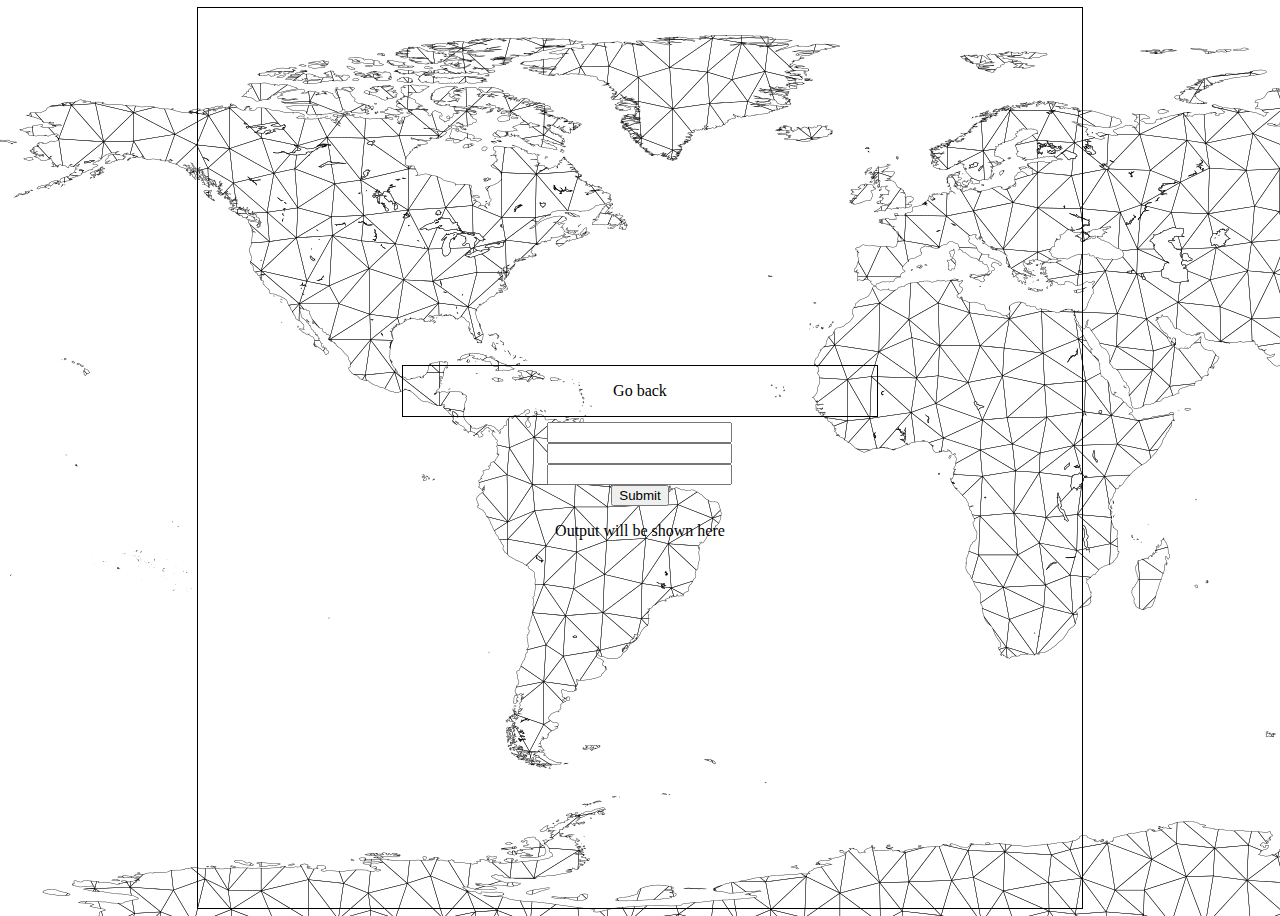
==== html/AofT.html @ 7c46dce8 "initial commit" ====
<!-- Angle of triangle -->
<!DOCTYPE html>
<html lang="en">
  <head>
    <meta charset="UTF-8" />
    <meta http-equiv="X-UA-Compatible" content="IE=edge" />
    <meta name="viewport" content="width=device-width, initial-scale=1.0" />
    <title>Angle of Triangle</title>
    <link rel="stylesheet" href="../style.css" />
  </head>
  <body>
    <div class="container">
      <a href="../index.html">Go back</a>
      <input type="number" class="inputs" />
      <input type="number" class="inputs" />
      <input type="number" class="inputs" />
      <button id="button">Submit</button>
      <p>Output will be shown here</p>
      <div class="output" id="output"></div>
    </div>
    <script src="../js/AofT.js"></script>
  </body>
</html>
---- style.css ----
body {
  background-image: url("./images/./b.png");
  height: 100vh;
  background-repeat: no-repeat;
  display: flex;
  justify-content: center;
  align-items: center;
}
.container {
  display: flex;
  flex-direction: column;
  justify-content: center;
  align-items: center;
  height: 100vh;
  width: 70%;
  text-align: center;
  border: 1px solid black;
}

a {
  text-decoration: none;
  list-style: none;
  color: black;
  border: 1px solid black;
  margin: 5px;
  padding: 1rem;
  width: 50%;
}
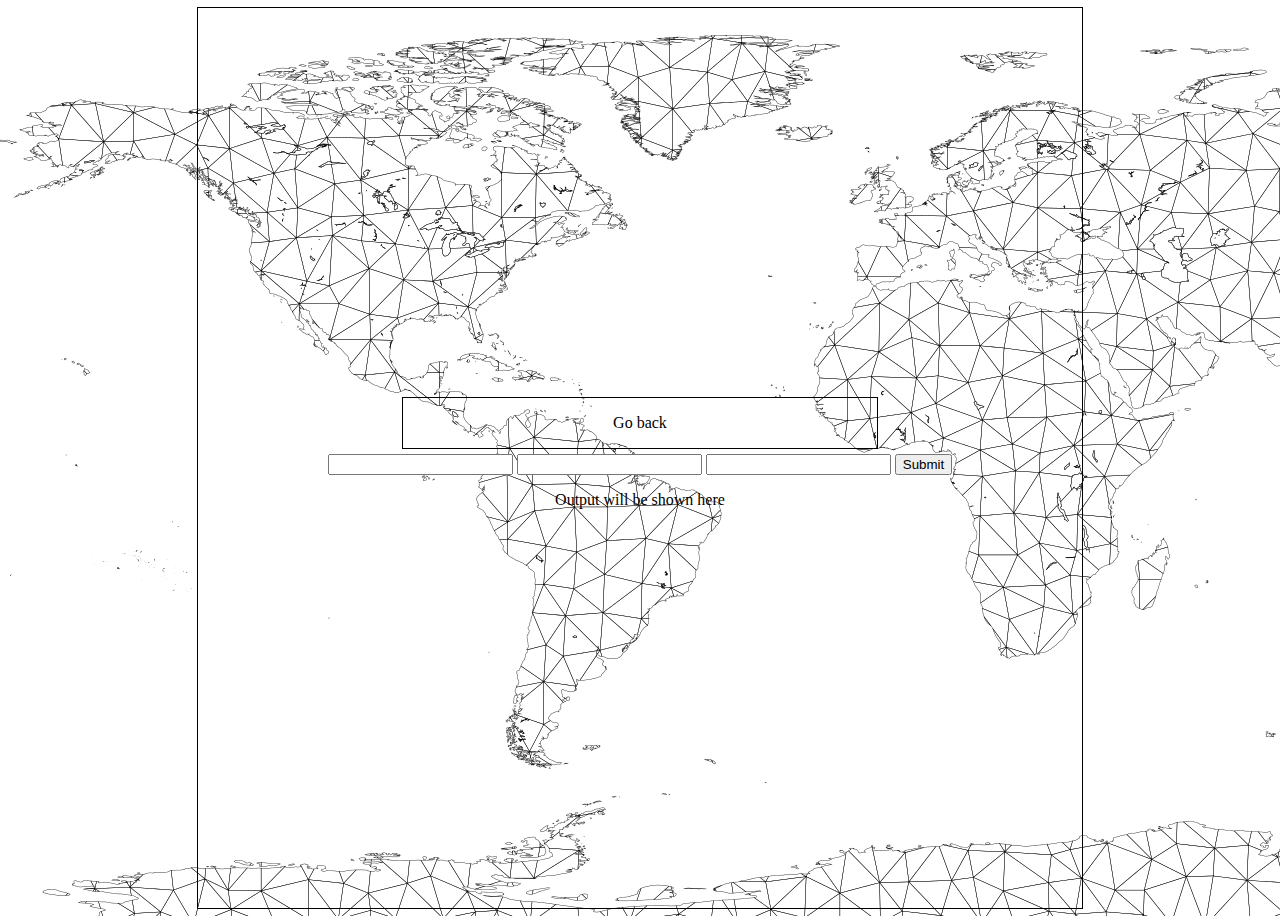
==== commit 4b4cbe1b: "js ongoing" ====
--- a/html/AofT.html
+++ b/html/AofT.html
@@ -11,10 +11,13 @@
   <body>
     <div class="container">
       <a href="../index.html">Go back</a>
-      <input type="number" class="inputs" />
-      <input type="number" class="inputs" />
-      <input type="number" class="inputs" />
-      <button id="button">Submit</button>
+      <div class="inputs">
+        <input type="number" class="inputs" id="input-one" required />
+        <input type="number" class="inputs" id="input-two" required />
+        <input type="number" class="inputs" id="input-three" required />
+        <button id="button">Submit</button>
+      </div>
+
       <p>Output will be shown here</p>
       <div class="output" id="output"></div>
     </div>
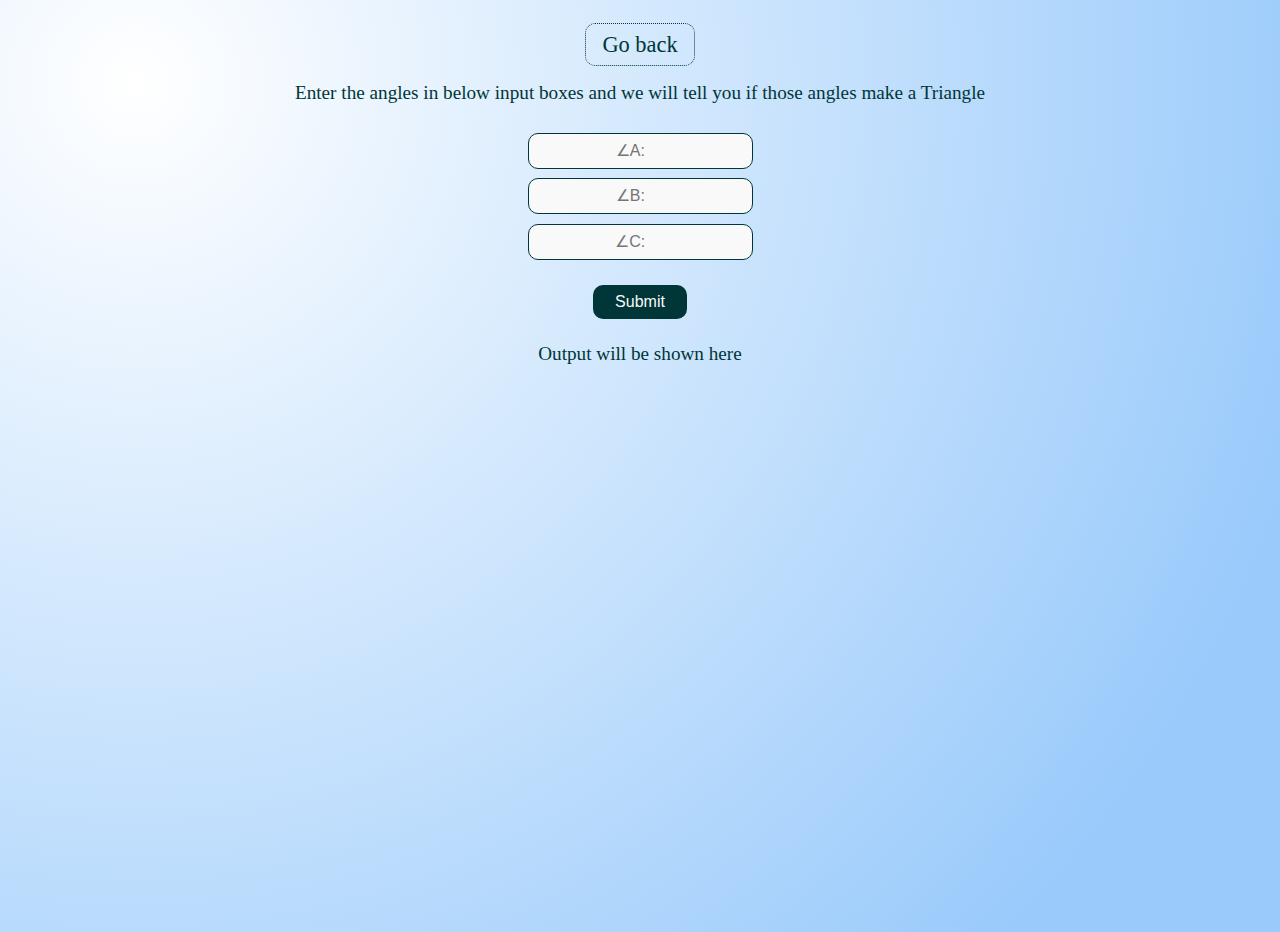
==== commit 94c50d26: "completed cacl area" ====
--- a/html/AofT.html
+++ b/html/AofT.html
@@ -9,12 +9,34 @@
     <link rel="stylesheet" href="../style.css" />
   </head>
   <body>
-    <div class="container">
-      <a href="../index.html">Go back</a>
+    <div class="angle-of-triangle">
+      <a href="../index.html" class="go-back-btn">Go back</a>
+      <p>
+        Enter the angles in below input boxes and we will tell you if those
+        angles make a Triangle
+      </p>
       <div class="inputs">
-        <input type="number" class="inputs" id="input-one" required />
-        <input type="number" class="inputs" id="input-two" required />
-        <input type="number" class="inputs" id="input-three" required />
+        <input
+          type="number"
+          class="input"
+          id="input-one"
+          required
+          placeholder="∠A: "
+        />
+        <input
+          type="number"
+          class="input"
+          id="input-two"
+          required
+          placeholder="∠B: "
+        />
+        <input
+          type="number"
+          class="input"
+          id="input-three"
+          required
+          placeholder="∠C: "
+        />
         <button id="button">Submit</button>
       </div>
 
--- a/style.css
+++ b/style.css
@@ -1,28 +1,173 @@
+* {
+  padding: 0%;
+  margin: 0%;
+  box-sizing: border-box;
+}
+/* front page styling below  */
 body {
-  background-image: url("./images/./b.png");
-  height: 100vh;
-  background-repeat: no-repeat;
+  /* height: 100vh; */
+  background-image: radial-gradient(
+    circle 1224px at 10.6% 8.8%,
+    rgba(255, 255, 255, 1) 0%,
+    rgba(153, 202, 251, 1) 100.2%
+  );
+  /* width: 70%; */
   display: flex;
   justify-content: center;
   align-items: center;
+  flex-direction: column;
+  color: #003638;
+}
+a {
+  padding: 10px 0px 0px 0px;
+  text-decoration: none;
+  color: #003638;
 }
 .container {
+  margin: 2rem 0rem;
+}
+
+.content {
+  display: flex;
+  justify-content: center;
+  flex-direction: column;
+  align-items: center;
+  box-shadow: rgba(0, 0, 0, 0.12) 0px 1px 3px, rgba(0, 0, 0, 0.24) 0px 1px 2px;
+  margin: 0.7rem 5rem;
+  padding: 1rem 0rem;
+  transition: all 0.3s ease-in;
+}
+.content:hover {
+  box-shadow: rgba(50, 50, 93, 0.25) 0px 6px 12px -2px,
+    rgba(0, 0, 0, 0.3) 0px 3px 7px -3px;
+}
+
+.case-first,
+.case-second,
+.case-third {
+  display: none;
+}
+img {
+  height: 60px;
+  display: block;
+}
+.go-back-btn {
+  margin: 2rem 0rem;
+  padding: 0.5rem 1rem;
+  font-size: 1.4rem;
+  border: 1px dotted #003638;
+  border-radius: 10px;
+}
+/* Area of triangle styling below  */
+.angle-of-triangle {
+  height: 100vh;
+  width: 70%;
+  margin-top: 2rem;
+  text-align: center;
+}
+.angle-of-triangle p {
+  padding: 1.5rem 0rem;
+  font-size: 1.2rem;
+}
+.angle-of-triangle .inputs {
+  display: flex;
+  align-items: center;
+  justify-content: center;
+  flex-direction: column;
+}
+.angle-of-triangle .input {
+  margin: 0.3rem;
+  font-size: 1rem;
+  border: none;
+  outline: none;
+  border-radius: 10px;
+  padding: 0.5rem;
+  text-align: center;
+  background-color: #f9f9f9;
+  border: 1px solid #003638;
+  transition: all 0.3s ease-in-out;
+}
+.angle-of-triangle .input:hover {
+  box-shadow: rgba(50, 50, 93, 0.25) 0px 6px 12px -2px,
+    rgba(0, 0, 0, 0.3) 0px 3px 7px -3px;
+}
+.angle-of-triangle button {
+  margin-top: 20px;
+  padding: 1rem;
+  font-size: 1rem;
+  border: none;
+  outline: none;
+  border-radius: 10px;
+  padding: 0.5rem 1.4rem;
+  cursor: pointer;
+  background-color: #003638;
+  color: #f9f9f9;
+  transition: all 0.3s ease-in-out;
+}
+.angle-of-triangle button:hover {
+  box-shadow: rgba(50, 50, 93, 0.25) 0px 6px 12px -2px,
+    rgba(0, 0, 0, 0.3) 0px 3px 7px -3px;
+}
+.angle-of-triangle p {
+  padding: 1.5rem 0rem;
+  font-size: 1.2rem;
+}
+
+/**************************************/
+.output {
+  margin-top: 1.2rem;
+  font-size: 1.7rem;
+  padding: 1rem;
+  border-radius: 10px;
+}
+/*************************************/
+/* Check Hypotenus styles are below  */
+.hypotenus {
+  height: 100vh;
+  width: 70%;
+  margin-top: 2rem;
+  text-align: center;
+}
+.hypotenus h1 {
+  padding: 1rem 0rem;
+}
+.hypotenus .inputs {
   display: flex;
   flex-direction: column;
   justify-content: center;
   align-items: center;
-  height: 100vh;
-  width: 70%;
+  margin: 1rem;
+}
+.hypotenus .input {
+  margin: 0.3rem;
+  font-size: 1rem;
+  border: none;
+  outline: none;
+  border-radius: 10px;
+  padding: 0.5rem;
   text-align: center;
-  border: 1px solid black;
+  background-color: #f9f9f9;
+  border: 1px solid #003638;
+  transition: all 0.3s ease-in-out;
 }
-
-a {
-  text-decoration: none;
-  list-style: none;
-  color: black;
-  border: 1px solid black;
-  margin: 5px;
+.hypotenus .input:hover {
+  box-shadow: rgba(50, 50, 93, 0.25) 0px 6px 12px -2px,
+    rgba(0, 0, 0, 0.3) 0px 3px 7px -3px;
+}
+.hypotenus button {
+  margin-top: 20px;
   padding: 1rem;
-  width: 50%;
+  font-size: 1rem;
+  border: none;
+  outline: none;
+  border-radius: 10px;
+  padding: 0.5rem 1.4rem;
+  cursor: pointer;
+  background-color: #003638;
+  color: #f9f9f9;
+  transition: all 0.3s ease-in-out;
 }
+.hypotenus button:hover {
+  box-shadow: rgba(50, 50, 93, 0.25) 0px 6px 12px -2px,
+    rgba(0, 0, 0, 0.3) 0px 3px 7px -3px;
+}
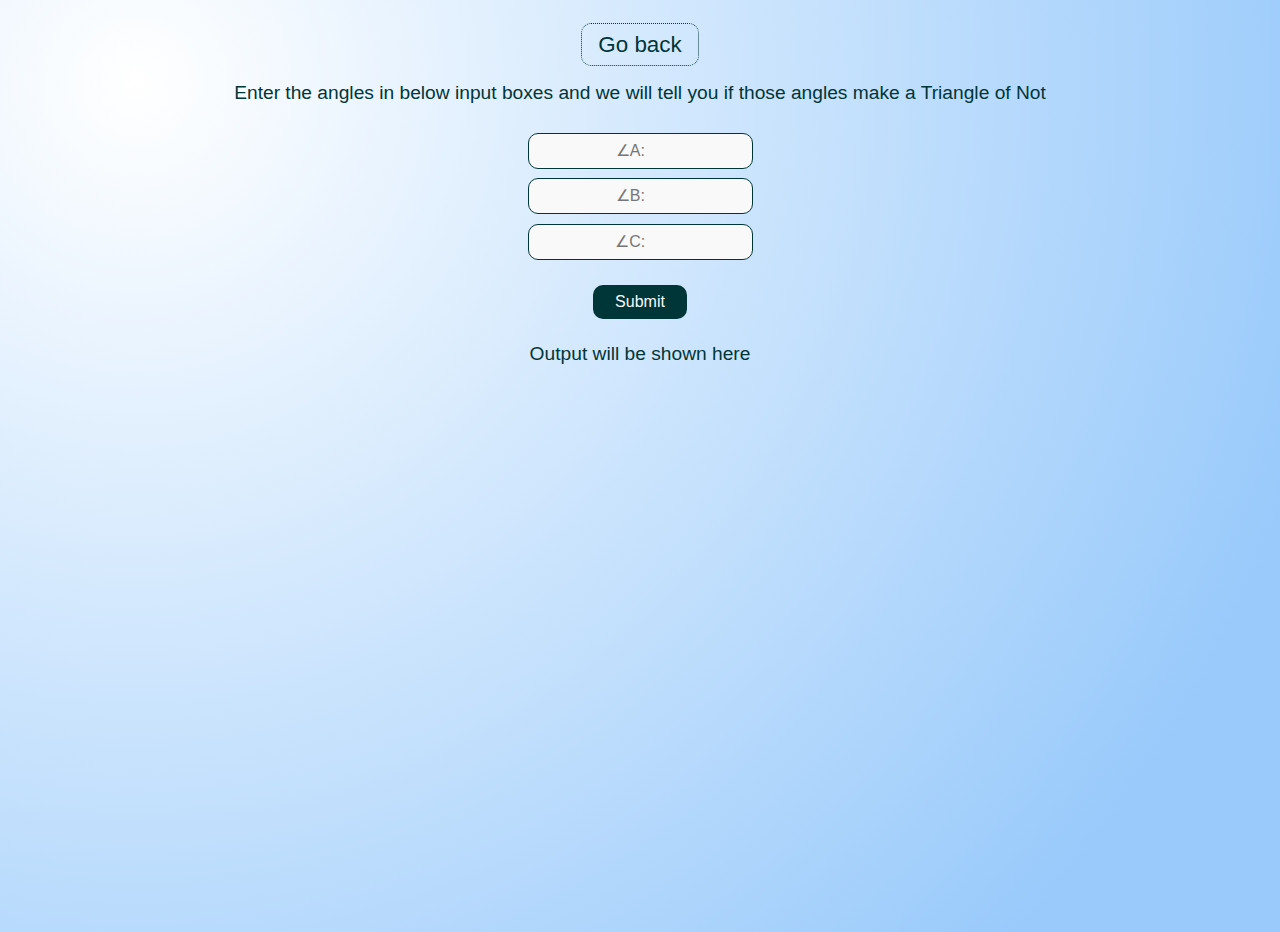
==== commit 07a46119: "change html lil bit" ====
--- a/html/AofT.html
+++ b/html/AofT.html
@@ -13,7 +13,7 @@
       <a href="../index.html" class="go-back-btn">Go back</a>
       <p>
         Enter the angles in below input boxes and we will tell you if those
-        angles make a Triangle
+        angles make a Triangle of Not
       </p>
       <div class="inputs">
         <input
--- a/style.css
+++ b/style.css
@@ -3,6 +3,7 @@
   margin: 0%;
   box-sizing: border-box;
 }
+@import url("https://fonts.googleapis.com/css2?family=Poppins&family=Ubuntu&display=swap");
 /* front page styling below  */
 body {
   /* height: 100vh; */
@@ -17,6 +18,12 @@
   align-items: center;
   flex-direction: column;
   color: #003638;
+
+  font-family: "Poppins", sans-serif;
+}
+h1 {
+  font-family: "Ubuntu", sans-serif;
+  text-align: center;
 }
 a {
   padding: 10px 0px 0px 0px;
@@ -171,3 +178,110 @@
   box-shadow: rgba(50, 50, 93, 0.25) 0px 6px 12px -2px,
     rgba(0, 0, 0, 0.3) 0px 3px 7px -3px;
 }
+
+/*Caculate area styles here below*/
+.area-of-triangle {
+  height: 150vh;
+  width: 70%;
+  margin-top: 2rem;
+  text-align: center;
+}
+.area-of-triangle .inputs {
+  display: flex;
+  flex-direction: column;
+  align-items: center;
+  justify-content: center;
+}
+.area-of-triangle h1 {
+  margin-top: 1rem;
+}
+.area-of-triangle .input {
+  font-size: 1rem;
+  padding: 0.5rem;
+  margin: 0.5rem;
+  border: none;
+  outline: none;
+  border-radius: 10px;
+  padding: 0.5rem 0.4rem;
+  cursor: pointer;
+  background-color: #003638;
+  color: #f9f9f9;
+  transition: all 0.3s ease-in-out;
+}
+.area-of-triangle .input:hover {
+  box-shadow: rgba(50, 50, 93, 0.25) 0px 6px 12px -2px,
+    rgba(0, 0, 0, 0.3) 0px 3px 7px -3px;
+}
+.case-input {
+  margin: 0.3rem;
+  font-size: 1rem;
+  border: none;
+  outline: none;
+  border-radius: 10px;
+  padding: 0.5rem;
+  text-align: center;
+  background-color: #f9f9f9;
+  border: 1px solid #003638;
+  transition: all 0.3s ease-in-out;
+}
+.case-input:hover {
+  box-shadow: rgba(50, 50, 93, 0.25) 0px 6px 12px -2px,
+    rgba(0, 0, 0, 0.3) 0px 3px 7px -3px;
+}
+#case-first-btn,
+#case-second-btn,
+#case-third-btn {
+  background-color: #003638;
+  color: #f9f9f9;
+  cursor: pointer;
+}
+.all-case-center {
+  display: flex;
+  flex-direction: column;
+  justify-content: center;
+  align-items: center;
+}
+
+/* Form quiz styling below  */
+.quiz-container {
+  height: 250vh;
+  width: 80%;
+  text-align: center;
+  font-size: 1.3rem;
+  margin-top: 2rem;
+}
+.quiz label {
+  margin: 1rem 0rem;
+  cursor: pointer;
+}
+.questions {
+  padding: 1rem 0rem;
+}
+#submit-btn {
+  margin-top: 20px;
+  padding: 1rem;
+  font-size: 1rem;
+  border: none;
+  outline: none;
+  border-radius: 10px;
+  padding: 0.5rem 1.4rem;
+  cursor: pointer;
+  background-color: #003638;
+  color: #f9f9f9;
+}
+#submit-btn:hover {
+  box-shadow: rgba(50, 50, 93, 0.25) 0px 6px 12px -2px,
+    rgba(0, 0, 0, 0.3) 0px 3px 7px -3px;
+}
+
+.footer-links {
+  text-align: center;
+  font-size: 1.5rem;
+}
+.fab {
+  margin: 1rem;
+}
+footer {
+  margin: 1rem 0rem 0rem 0rem;
+  text-align: center;
+}
